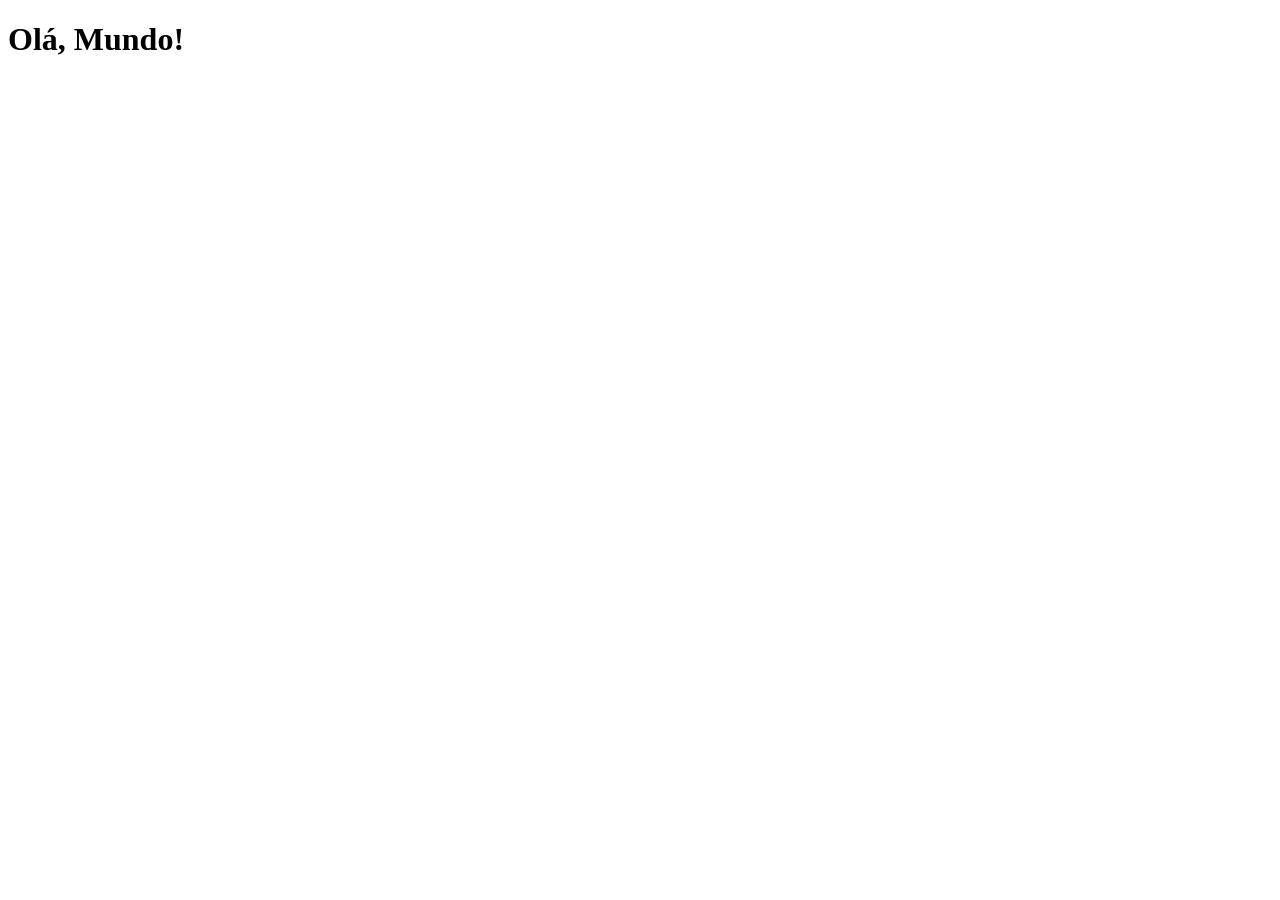
==== index.html @ 1ca47030 "Criei a página principal" ====
<!DOCTYPE html>
<html lang="pt-br">
<head>
    <meta charset="UTF-8">
    <meta name="viewport" content="width=device-width, initial-scale=1.0">
    <link rel="shortcut icon" href="imagens/favicon.ico" type="image/x-icon">
    <title>Projetos Redes Sociais</title>
</head>
<body>

    <h1>Olá, Mundo!</h1>
    
</body>
</html>
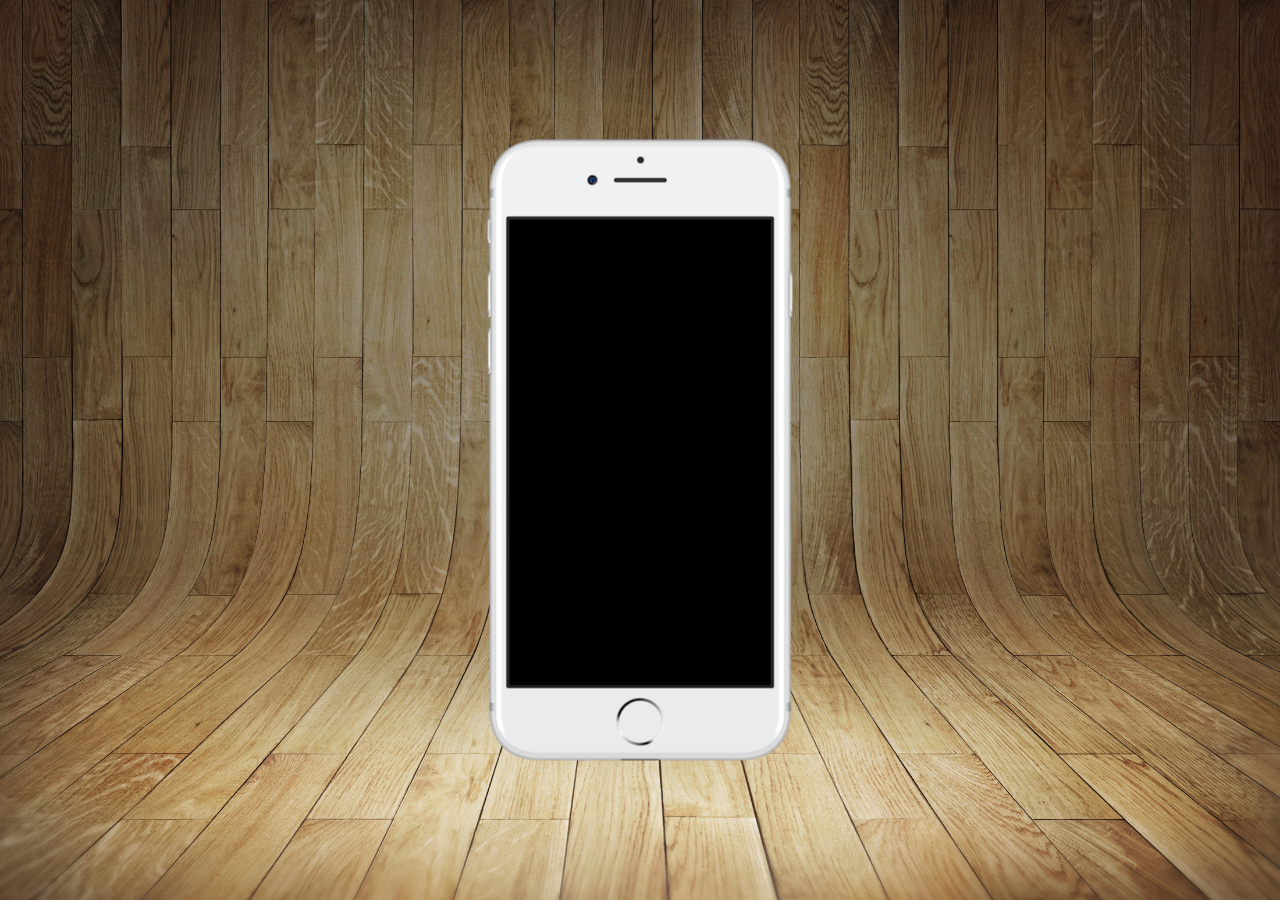
==== commit 67951445: "Criando a página principal" ====
--- a/index.html
+++ b/index.html
@@ -4,11 +4,21 @@
     <meta charset="UTF-8">
     <meta name="viewport" content="width=device-width, initial-scale=1.0">
     <link rel="shortcut icon" href="imagens/favicon.ico" type="image/x-icon">
+    <link rel="stylesheet" href="estilos/style.css">
     <title>Projetos Redes Sociais</title>
 </head>
 <body>
 
-    <h1>Olá, Mundo!</h1>
+    <main>
+
+        <section id="telefone">
+
+        </section>
+        <section id="redes-sociais">
+
+        </section>
+
+    </main>
     
 </body>
 </html>
--- a/estilos/style.css
+++ b/estilos/style.css
@@ -0,0 +1,35 @@
+@charset "UTF-8";
+
+* {
+    margin: 0px;
+    padding: 0px;
+    font-family: Arial, Helvetica, sans-serif;
+}
+
+html, body {
+    height: 100vh;
+    width: 100vw;
+    background-color: black;
+}
+
+body {
+    background: url('../imagens/fundo-madeira.jpg') no-repeat top center;
+    background-size: cover;
+    background-attachment: fixed;
+}
+
+main {
+    position: relative;
+    height: 100vh;
+}
+
+section#telefone {
+    position: absolute;
+    top: 50%;
+    left: 50%;
+    transform: translate(-50%, -50%);
+
+    height: 627px;
+    width: 311px;
+    background: url('../imagens/frame-iphone.png') no-repeat;
+}
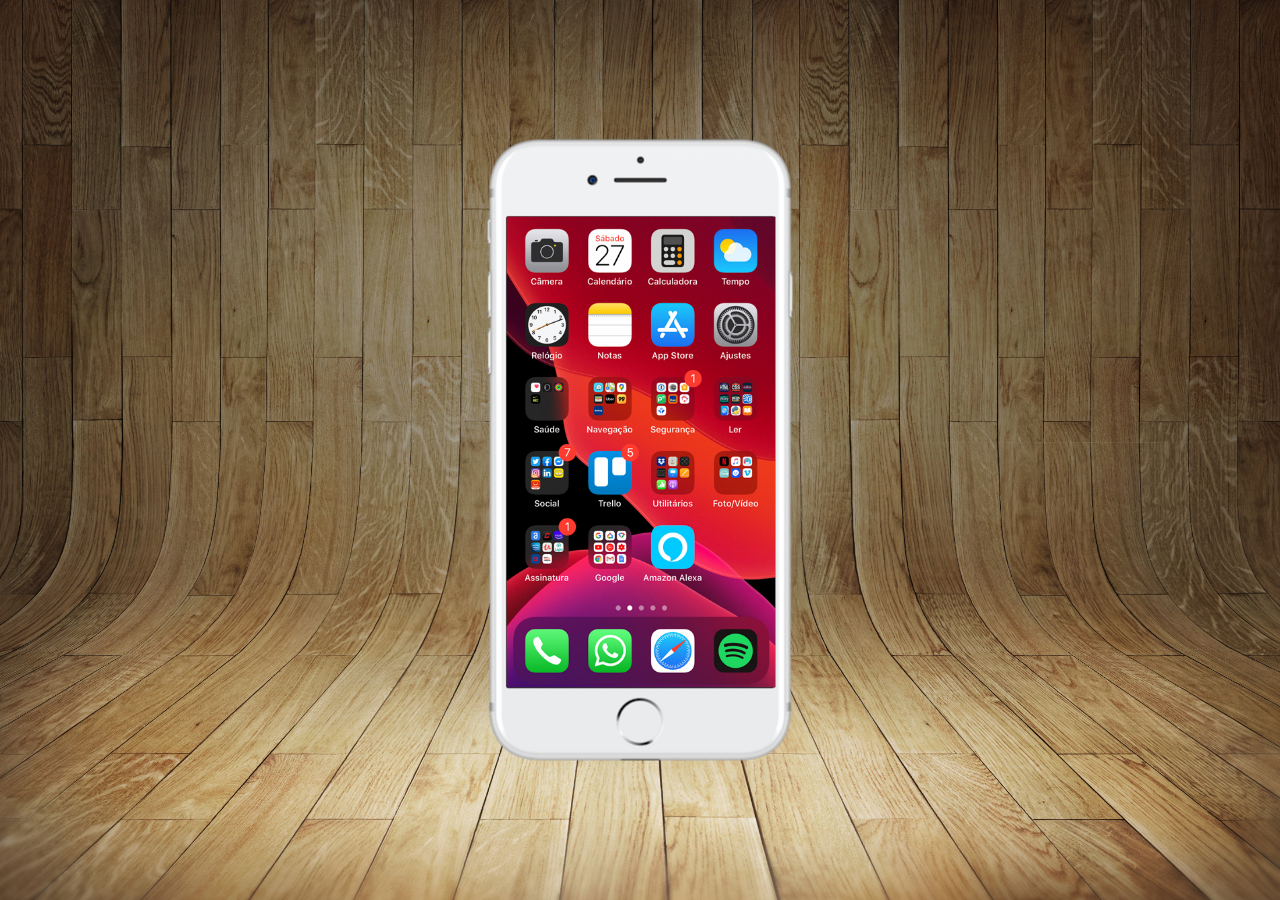
==== commit c24c60e7: "Criei a tela home" ====
--- a/index.html
+++ b/index.html
@@ -12,7 +12,7 @@
     <main>
 
         <section id="telefone">
-
+            <iframe src="home.html" name="tela" id="tela" frameborder="0"></iframe>
         </section>
         <section id="redes-sociais">
 
--- a/estilos/style.css
+++ b/estilos/style.css
@@ -32,4 +32,12 @@
     height: 627px;
     width: 311px;
     background: url('../imagens/frame-iphone.png') no-repeat;
+}
+
+iframe#tela {
+    position: relative;
+    top: 80px;
+    left: 22px;
+    height: 471px;
+    width: 269px;
 }
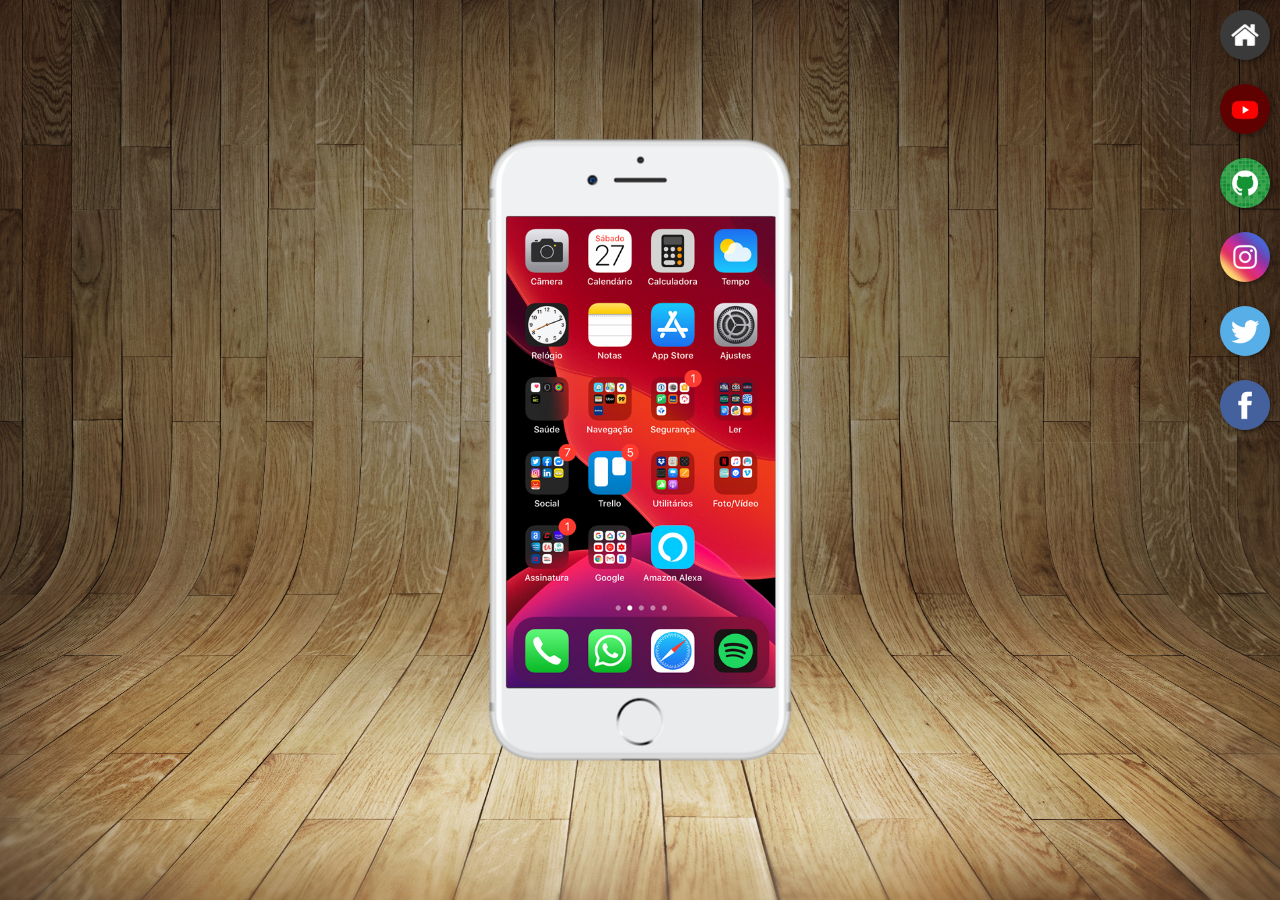
==== commit 8ebf520f: "Criei botões na lateral" ====
--- a/index.html
+++ b/index.html
@@ -12,10 +12,21 @@
     <main>
 
         <section id="telefone">
-            <iframe src="home.html" name="tela" id="tela" frameborder="0"></iframe>
+            <iframe src="home.html" name="tela" id="tela" frameborder="0">Seu navegador não é compatível com isso.</iframe>
         </section>
         <section id="redes-sociais">
-
+            <a href="#" target="tela"> <img src="imagens/logo-home.jpg" alt="Home"> </a>
+            <br>
+            <a href="#" target="tela"> <img src="imagens/logo-youtube.jpg" alt="YouTube"> </a>
+            <br>
+            <a href="#" target="tela"> <img src="imagens/logo-github.jpg" alt="GitHub"> </a>
+            <br>
+            <a href="#" target="tela"> <img src="imagens/logo-instagram.jpg" alt="Instagram"> </a>
+            <br>
+            <a href="#" target="tela"> <img src="imagens/logo-twitter.jpg" alt="Twiter"> </a>
+            <br>
+            <a href="#" target="tela"> <img src="imagens/logo-facebook.jpg" alt="Facebook"> </a>
+            
         </section>
 
     </main>
--- a/estilos/style.css
+++ b/estilos/style.css
@@ -40,4 +40,23 @@
     left: 22px;
     height: 471px;
     width: 269px;
+}
+
+section#redes-sociais {
+    text-align: right;
+}
+
+section#redes-sociais img {
+    width: 50px;
+    margin: 10px;
+    border-radius: 50%;
+    box-shadow: 2px 2px 5px rgba(0, 0, 0, 0.400);
+    box-sizing: border-box;
+}
+
+section#redes-sociais img:hover {
+    border: 2px solid rgba(255, 255, 255, 0.637);
+    transform: translate(-3px, -3px);
+    box-shadow: 5px 5px 10px rgba(0, 0, 0, 0.623);
+    transition: transform 0.3s, border 1s;
 }
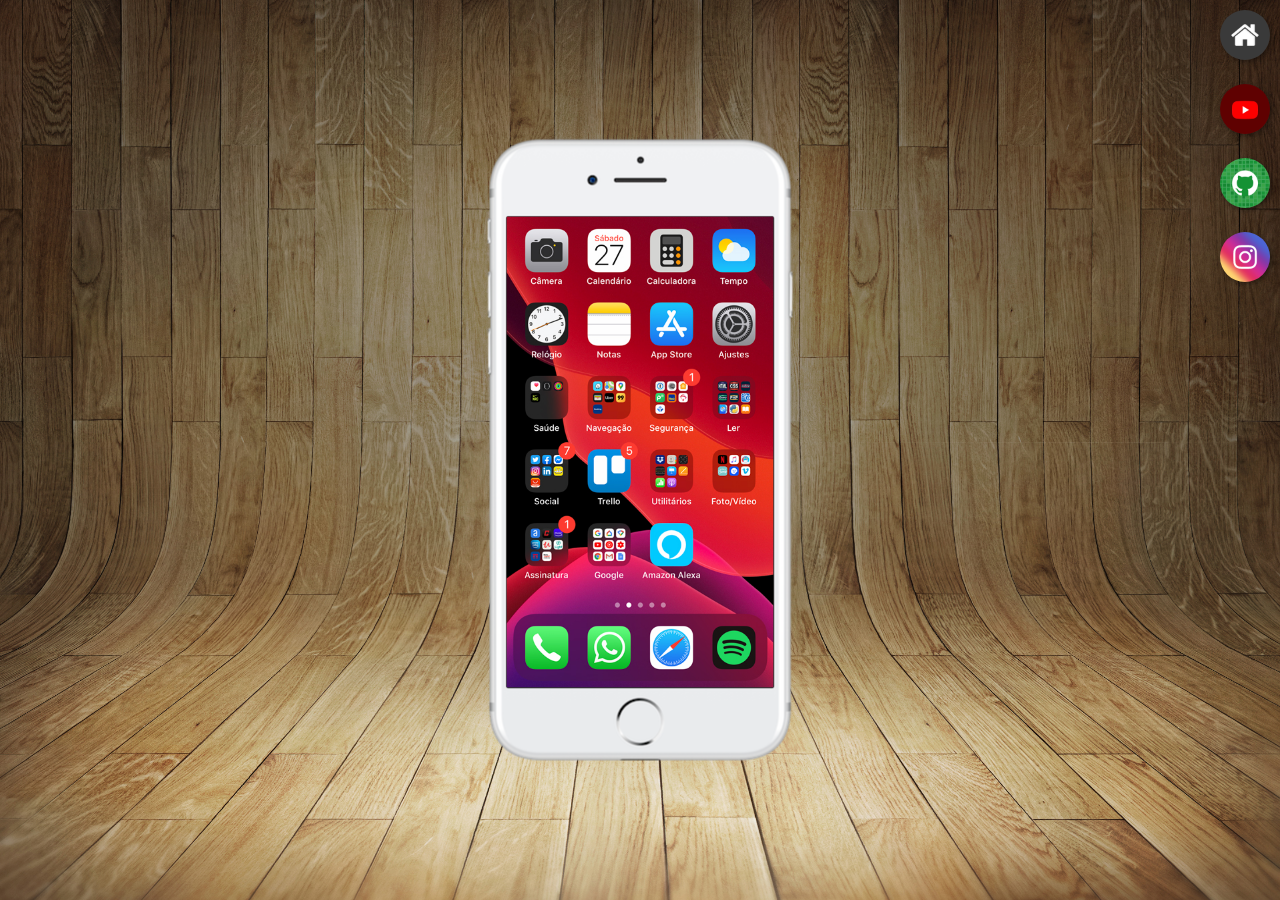
==== commit 7ff017f8: "Criei as páginas das redes sociais" ====
--- a/index.html
+++ b/index.html
@@ -15,17 +15,15 @@
             <iframe src="home.html" name="tela" id="tela" frameborder="0">Seu navegador não é compatível com isso.</iframe>
         </section>
         <section id="redes-sociais">
-            <a href="#" target="tela"> <img src="imagens/logo-home.jpg" alt="Home"> </a>
+            <a href="home.html" target="tela"> <img src="imagens/logo-home.jpg" alt="Home"> </a>
             <br>
-            <a href="#" target="tela"> <img src="imagens/logo-youtube.jpg" alt="YouTube"> </a>
+            <a href="youtube.html" target="tela"> <img src="imagens/logo-youtube.jpg" alt="YouTube"> </a>
             <br>
-            <a href="#" target="tela"> <img src="imagens/logo-github.jpg" alt="GitHub"> </a>
+            <a href="github.html" target="tela"> <img src="imagens/logo-github.jpg" alt="GitHub"> </a>
             <br>
-            <a href="#" target="tela"> <img src="imagens/logo-instagram.jpg" alt="Instagram"> </a>
+            <a href="instagram.html" target="tela"> <img src="imagens/logo-instagram.jpg" alt="Instagram"> </a>
             <br>
-            <a href="#" target="tela"> <img src="imagens/logo-twitter.jpg" alt="Twiter"> </a>
-            <br>
-            <a href="#" target="tela"> <img src="imagens/logo-facebook.jpg" alt="Facebook"> </a>
+            
             
         </section>
 
--- a/estilos/style.css
+++ b/estilos/style.css
@@ -39,7 +39,7 @@
     top: 80px;
     left: 22px;
     height: 471px;
-    width: 269px;
+    width: 267px;
 }
 
 section#redes-sociais {
